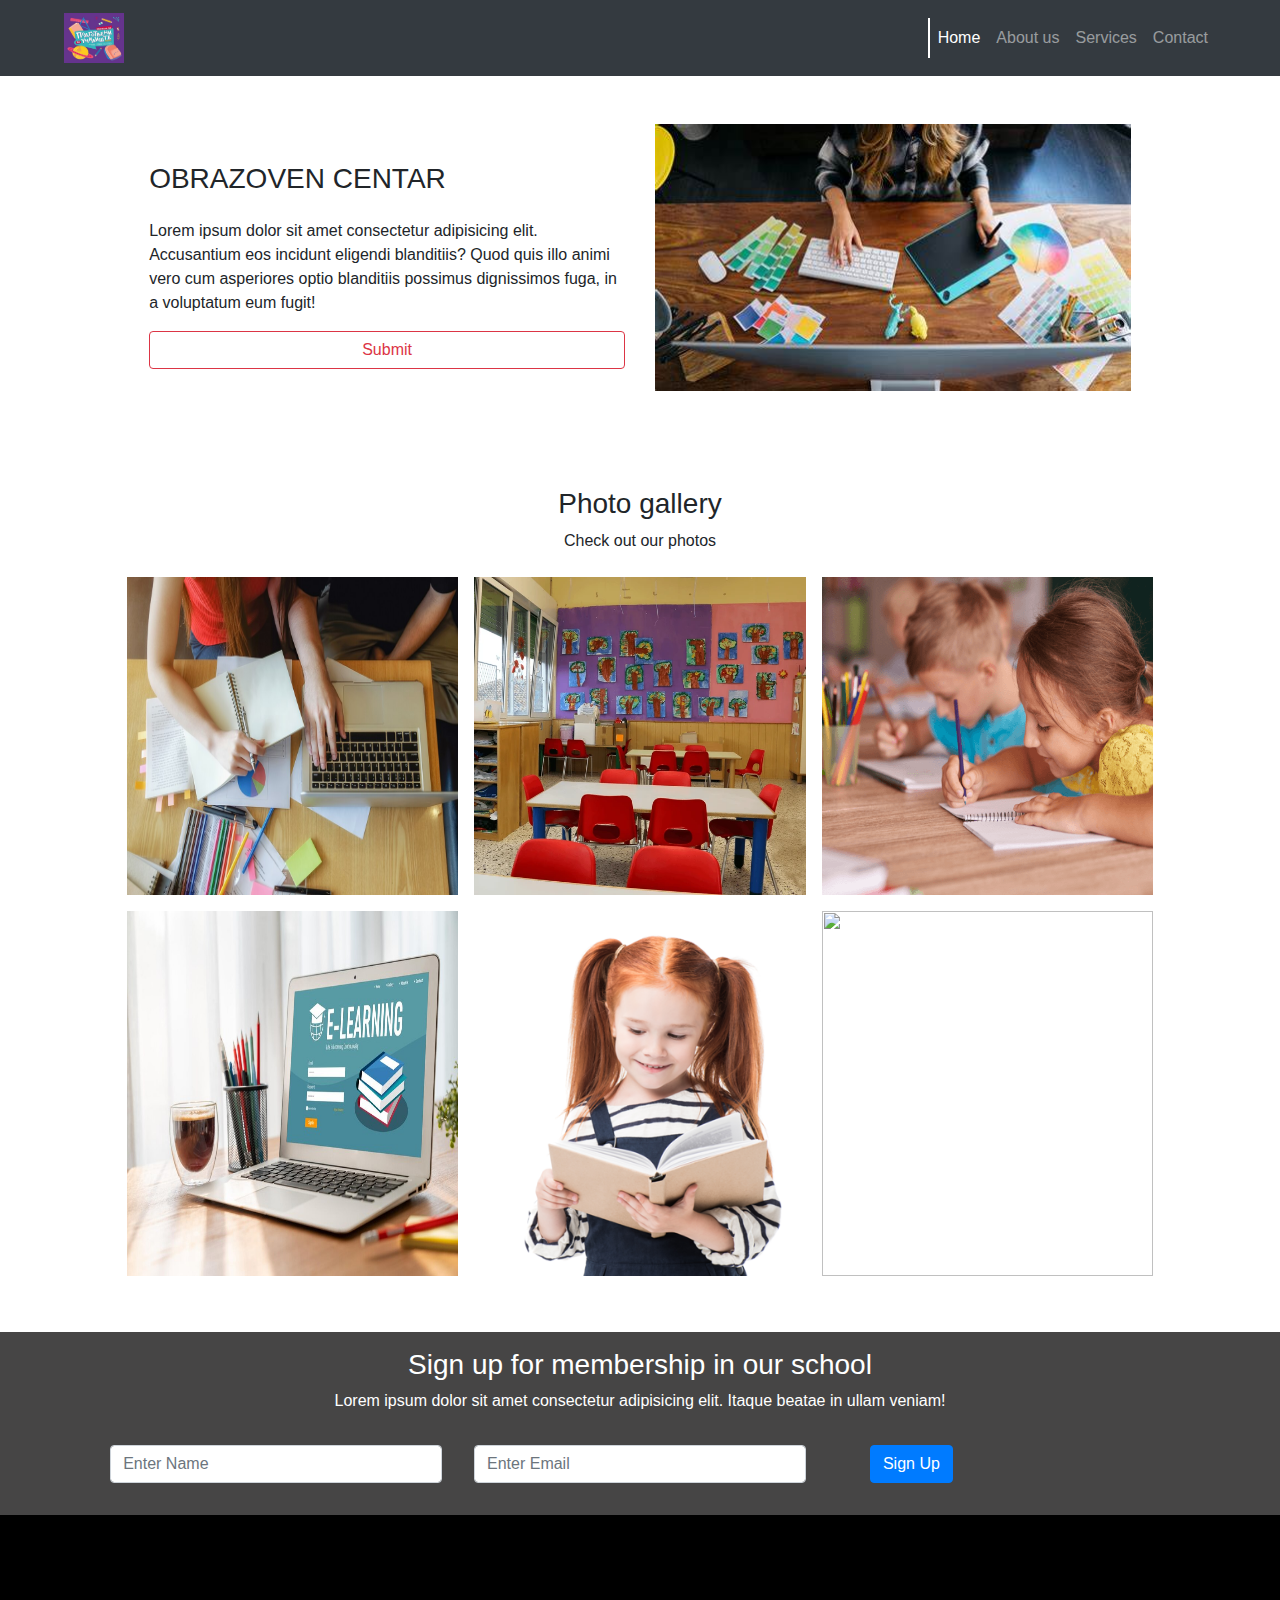
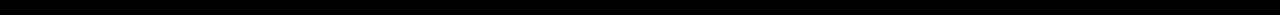
==== index.html @ 2b75426c "Add files via upload" ====
<!doctype html>
<html lang="en">

<head>
  <link rel="stylesheet" href="https://cdnjs.cloudflare.com/ajax/libs/font-awesome/6.1.1/css/all.min.css"
    integrity="sha512-KfkfwYDsLkIlwQp6LFnl8zNdLGxu9YAA1QvwINks4PhcElQSvqcyVLLD9aMhXd13uQjoXtEKNosOWaZqXgel0g=="
    crossorigin="anonymous" referrerpolicy="no-referrer" />

  <meta charset="utf-8">
  <meta name="viewport" content="width=device-width, initial-scale=1, shrink-to-fit=no">

 
  <link rel="stylesheet" href="https://stackpath.bootstrapcdn.com/bootstrap/4.4.1/css/bootstrap.min.css"
    integrity="sha384-Vkoo8x4CGsO3+Hhxv8T/Q5PaXtkKtu6ug5TOeNV6gBiFeWPGFN9MuhOf23Q9Ifjh" crossorigin="anonymous">
  <link rel="stylesheet" href="style.css">
  <link rel="stylesheet" href="blog.html">
  <title>Seminarska</title>
</head>

<body data-spy="scroll" data-target=".navbar" data-offset="0" class="position-relative">
  <nav class="navbar navbar-dark bg-dark navbar-expand-md ">
    <a class="navbar-brand text-uppercase pl-5" href="index.html">
      <img src="./Images/logo.png" width="60px" height="50px">
    </a>
    <button class="navbar-toggler  pl-5" type="button" data-toggle="collapse" data-target="#navbarNav,
    scrollspy" aria-control="navbarNav" aria-expanded="false" aria-label="Toggle navigation">
      <span class="navbar-toggler-icon"></span>
    </button>
  

    <div class="collapse navbar-collapse justify-content-end scrollspy " id="navbarNav">
      <ul class="navbar-nav ml-auto pr-5">
        <li class="nav-item active"><a href="index.html" class="nav-link">Home</a></li>
        <li class="nav-item"><a href="aboutus.html" class="nav-link">About us</a></li>
        <li class="nav-item"><a href="services.html" class="nav-link">Services</a></li>
        <li class="nav-item"><a href="contactus.html" class="nav-link">Contact</a></li>
      </ul>
    </div>
  </nav>



  <div class="row p-5">
    <div class="col-12 col-md-10 offset-md-1">
      <div class="row">
        <div class="col-12 col-md-6  d-flex justify-content-center align-items-left flex-column py-50 text-md-left">
          <h3 class="py-3 ">OBRAZOVEN  CENTAR</h3>
          <p>Lorem ipsum dolor sit amet consectetur adipisicing elit. Accusantium eos incidunt eligendi blanditiis? Quod
            quis illo animi vero cum asperiores optio blanditiis possimus dignissimos fuga, in a voluptatum eum fugit!
          </p>
          <a href="#"  class="btn btn-outline-danger width1 text-cupitalize border-danger">Submit</a>
        </div>
        <div class="col-12 col-md-6 d-flex justify-content-center align-items-center flex-column py-50 text-md-center">
          <img class="img1 w-100 v-100" src="./Images/i1.jfif"  alt="">
        </div>
      </div>
    </div>
  </div>






  <div class="row gallery p-5">
    <div class="col-12 col-md-10 offset-md-1">
      <div class="row">
        <div class="col-12  d-flex justify-content-center align-items-center flex-column py-50 text-md-center">
          <h3>Photo gallery</h3>
          <p>Check out our photos</p>
        </div>
        <div class="row">
          <div class="col-12 col-md-4  p-2 p-md-2 d-flex justify-content-center align-items-center flex-column py-50">
            <img class="img2 w-100 gallery-item h-100" src="./Images/rr6.jpg" alt="">
          </div>
          <div class="col-12 col-md-4 p-2 p-md-2 d-flex justify-content-center align-items-center flex-column py-50">
            <img class="img2 w-100 gallery-item h-100" src="./Images/rr9.jpg" alt="">
          </div>
          <div class="col-12 col-md-4 p-2 p-md-2 d-flex justify-content-center align-items-center flex-column py-50 ">
            <img class="img2 w-100 gallery-item h-100" src="./Images/rr12.jpg" alt="">
          </div>

          <div class="col-12 col-md-4 p-2 p-md-2  d-flex justify-content-center align-items-center flex-column py-50">
            <img class="img2 w-100 gallery-item h-100" src="./Images/rr3.jpg" alt="">
          </div>
          <div class="col-12 col-md-4 p-2 p-md-2 d-flex justify-content-center align-items-center flex-column py-50">
            <img class="img2 w-100 gallery-item h-100" src="./Images/rr10.jpg" alt="">
          </div>
          <div class="col-12 col-md-4 p-2 p-md-2  d-flex justify-content-center align-items-center flex-column py-50 ">
            <img class="img2 w-100 gallery-item h-100" src="./Images/rr4.jpg" alt="">
          </div>

        </div>
      </div>
    </div>
  </div>



  <div class="modal fade" id="gallery-popup" tabindex="-1" aria-labelledby="exampleModalLabel" aria-hidden="true">
    <div class="modal-dialog ">
      <div class="modal-content">
        <div class="modal-body">
          <img src="./Images/1.png" class="w-100 h-100 modal-img" alt="">
        </div>

      </div>
    </div>
  </div>



  <div class="row py-50 bg-light" id="contact">
    <div class="col-12 back2 py-3">
      <h3 class="text-center text-white">Sign up for membership in our school</h3>
      <p class="text-center text-white">Lorem ipsum dolor sit amet consectetur adipisicing elit. Itaque beatae in ullam
        veniam!</p>

      <div class="row">
        <div class="col-12 col-md-10 offset-md-1">
          <div class="row">
            <div class="col-12 col-md-4 p-3">
              <input type="text" class="form-control" placeholder="Enter Name">
            </div>
            <div class="col-12 col-md-4 p-3">
              <input type="email" class="form-control" placeholder="Enter Email">
            </div>
            <div class="col-12 pl-5 col-md-4 p-3">
              <a href="#" class="btn btn-primary  text-cupitalize">Sign Up</a>
            </div>
          </div>
        </div>
      </div>
    </div>
  </div>

  <footer>
    <div id="black1" class="back1 p-3 text-center text-white"> 
      <a href="fa-brands fa-facebook-f"><i class="fa-brands fa-facebook-f"></i>
      <a href="fa-brands fa-instagram"><i class="fa-brands fa-instagram"></i>
      <a href="fa-brands fa-linkedin-in"><i class="fa-brands fa-linkedin-in"></i>
      <a href="fa-solid fa-envelope"><i class="fa-solid fa-envelope"></i>
      <a href="fa-solid fa-lock"><i class="fa-solid fa-lock"></i>
      <a href="fa-solid fa-paper-plane"> <i class="fa-solid fa-paper-plane"></i>
      <div class="back1 pr-3 text-right text-blue"></div>
  </footer>




</body>

</html>
---- style.css ----
body{
    box-sizing: border-box;
}
.backgrimg{
  
    background-repeat: no-repeat;
    background-size: cover;
    background-position: center;
    height: 550px;
}
li a:hover{
    color:white !important;
}
.active{
    color: white;
    border-left: solid 2px white;
}
#black1{
    background-color: black;
    height: 100px;
}
#black1 i{
   margin:20px;
   background-position: center;
}

.back1{
    background-color: black;
}
.back2{
    background-color: rgb(70, 69, 69);
}
.backabout{
    background-image: url(./Images/rr1.jpg);
     background-repeat: no-repeat;
     background-size: cover;
     background-position:top;
     background-attachment: fixed;
     height: 350px;
 }
 .backcontact{
    background-image: url(./Images/rr1.jpg);
    opacity: 0.7;
     background-repeat: no-repeat;
     background-size: cover;
     background-position:top;
     background-attachment: fixed;
     height: 550px;
 }
.img1{
   background-repeat: no-repeat;
   background-size: cover;
   background-position:top;
   
    }
    .imgabout{
        background-repeat: no-repeat;
        background-size: cover;
        background-position:top;
        position: relative;
    
         }
.img2{
    background-repeat: no-repeat;
    background-size: cover;
    background-position:top;
    width: 350px;
    height: 350px;
}
.img3{
    background-repeat: no-repeat;
    background-size: cover;
    background-position:top;
    width: 100%;
    height: 250px;
}
.width1{
    width: 100%;
}
.btnwidth{
    width: 150px;
    
}

.m-250{
    margin-top:  250px;
    font-size:60px;
    
}
.b-200{
    bottom: 200px;
}
.b-350{
    bottom: 350px;
}
.pr{
    padding-right: 180px;
}
.pl{
    padding-left: 180px;
}

.alert-red{
    background-color: rgb(180, 10, 129);
    color:white;
    text-align: left;
}
.bott{
    position: relative;
    bottom:110px;
}
.color1{
    background-color: gray;
}

.gallery img{
    width: 100%;
    cursor:pointer;
}
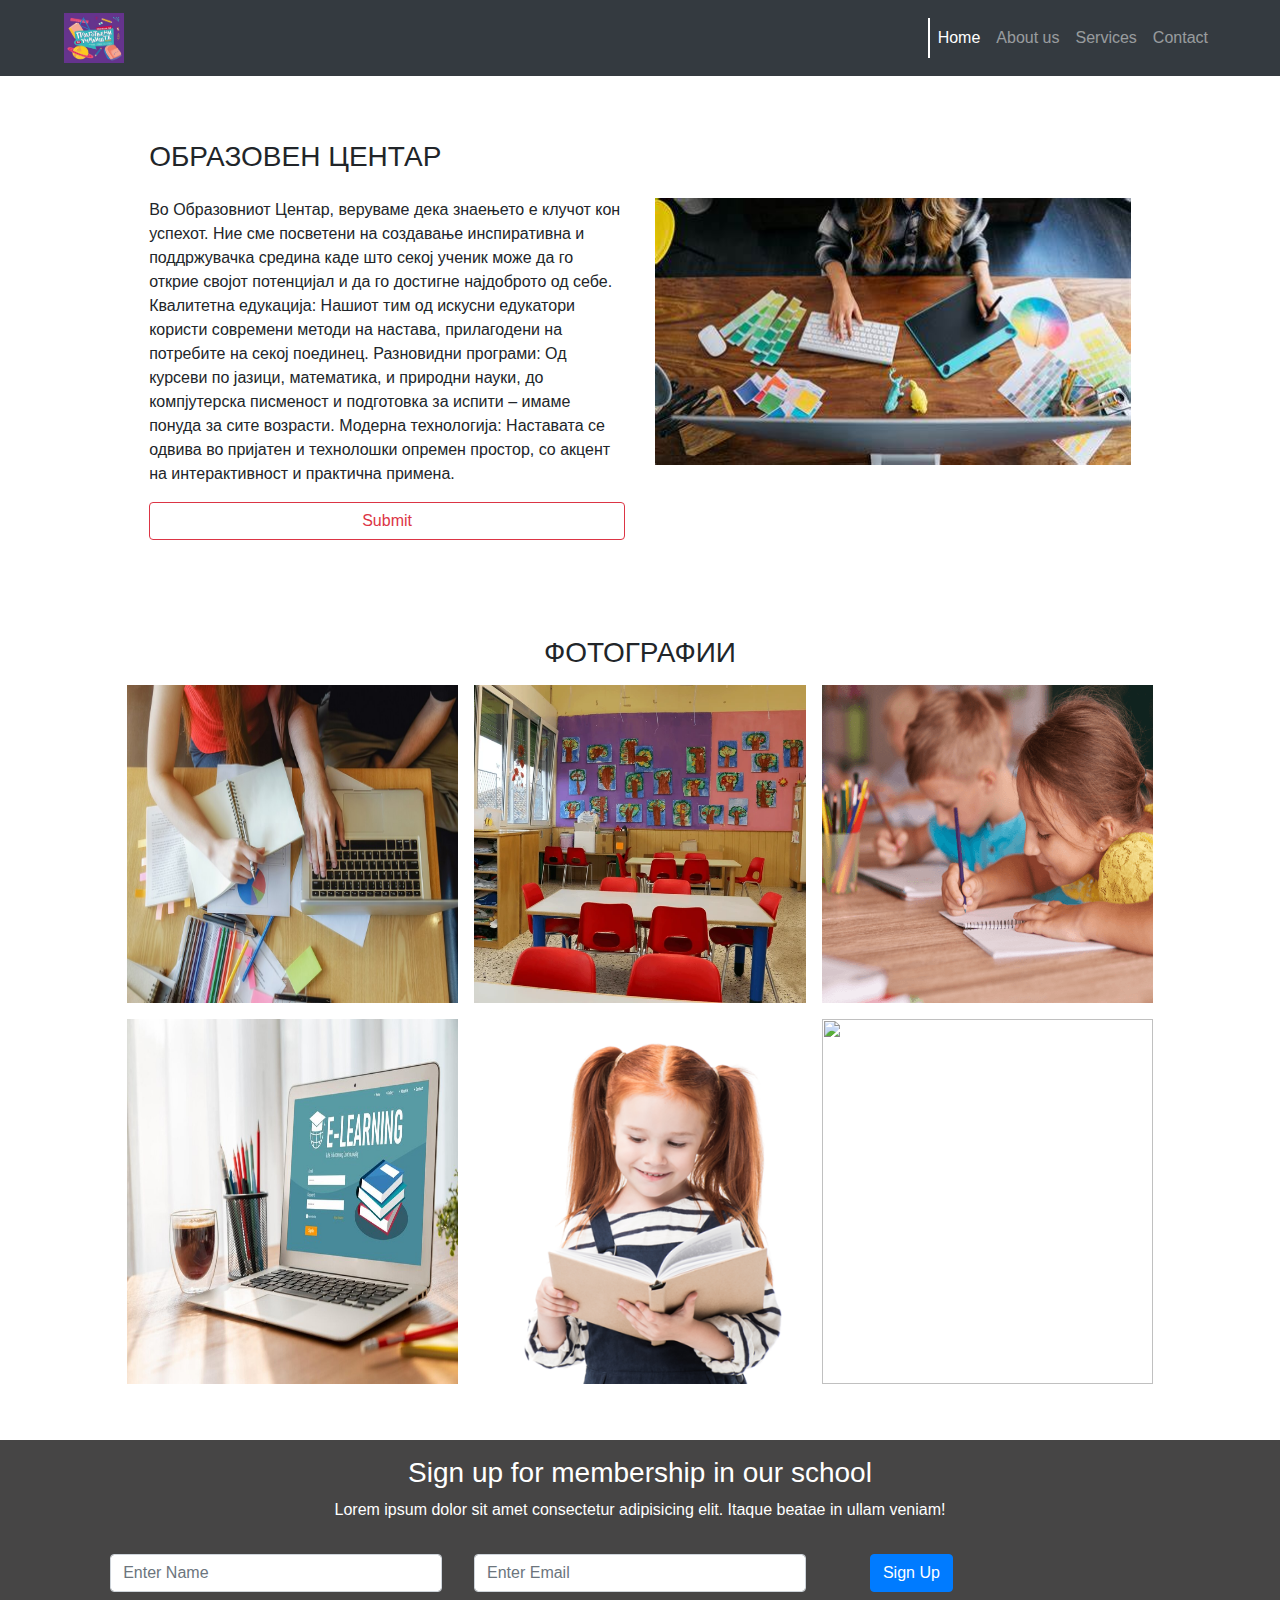
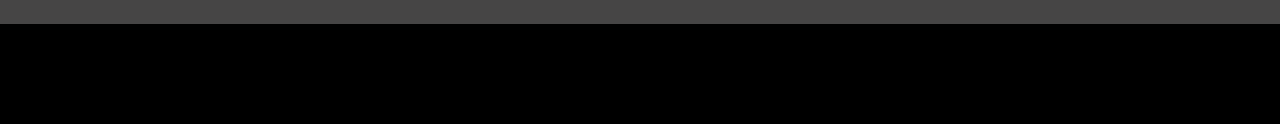
==== commit 6af8eef6: "Update index.html" ====
--- a/index.html
+++ b/index.html
@@ -44,9 +44,12 @@
     <div class="col-12 col-md-10 offset-md-1">
       <div class="row">
         <div class="col-12 col-md-6  d-flex justify-content-center align-items-left flex-column py-50 text-md-left">
-          <h3 class="py-3 ">OBRAZOVEN  CENTAR</h3>
-          <p>Lorem ipsum dolor sit amet consectetur adipisicing elit. Accusantium eos incidunt eligendi blanditiis? Quod
-            quis illo animi vero cum asperiores optio blanditiis possimus dignissimos fuga, in a voluptatum eum fugit!
+          <h3 class="py-3 ">ОБРАЗОВЕН ЦЕНТАР</h3>
+          <p>Во Образовниот Центар, веруваме дека знаењето е клучот кон успехот. Ние сме посветени на создавање инспиративна и поддржувачка средина каде што секој ученик може да го открие својот потенцијал и да го достигне најдоброто од себе.
+
+ Квалитетна едукација: Нашиот тим од искусни едукатори користи современи методи на настава, прилагодени на потребите на секој поединец.
+ Разновидни програми: Од курсеви по јазици, математика, и природни науки, до компјутерска писменост и подготовка за испити – имаме понуда за сите возрасти.
+ Модерна технологија: Наставата се одвива во пријатен и технолошки опремен простор, со акцент на интерактивност и практична примена.
           </p>
           <a href="#"  class="btn btn-outline-danger width1 text-cupitalize border-danger">Submit</a>
         </div>
@@ -66,8 +69,7 @@
     <div class="col-12 col-md-10 offset-md-1">
       <div class="row">
         <div class="col-12  d-flex justify-content-center align-items-center flex-column py-50 text-md-center">
-          <h3>Photo gallery</h3>
-          <p>Check out our photos</p>
+          <h3>ФОТОГРАФИИ</h3>
         </div>
         <div class="row">
           <div class="col-12 col-md-4  p-2 p-md-2 d-flex justify-content-center align-items-center flex-column py-50">
@@ -150,4 +152,4 @@
 
 </body>
 
-</html>+</html>
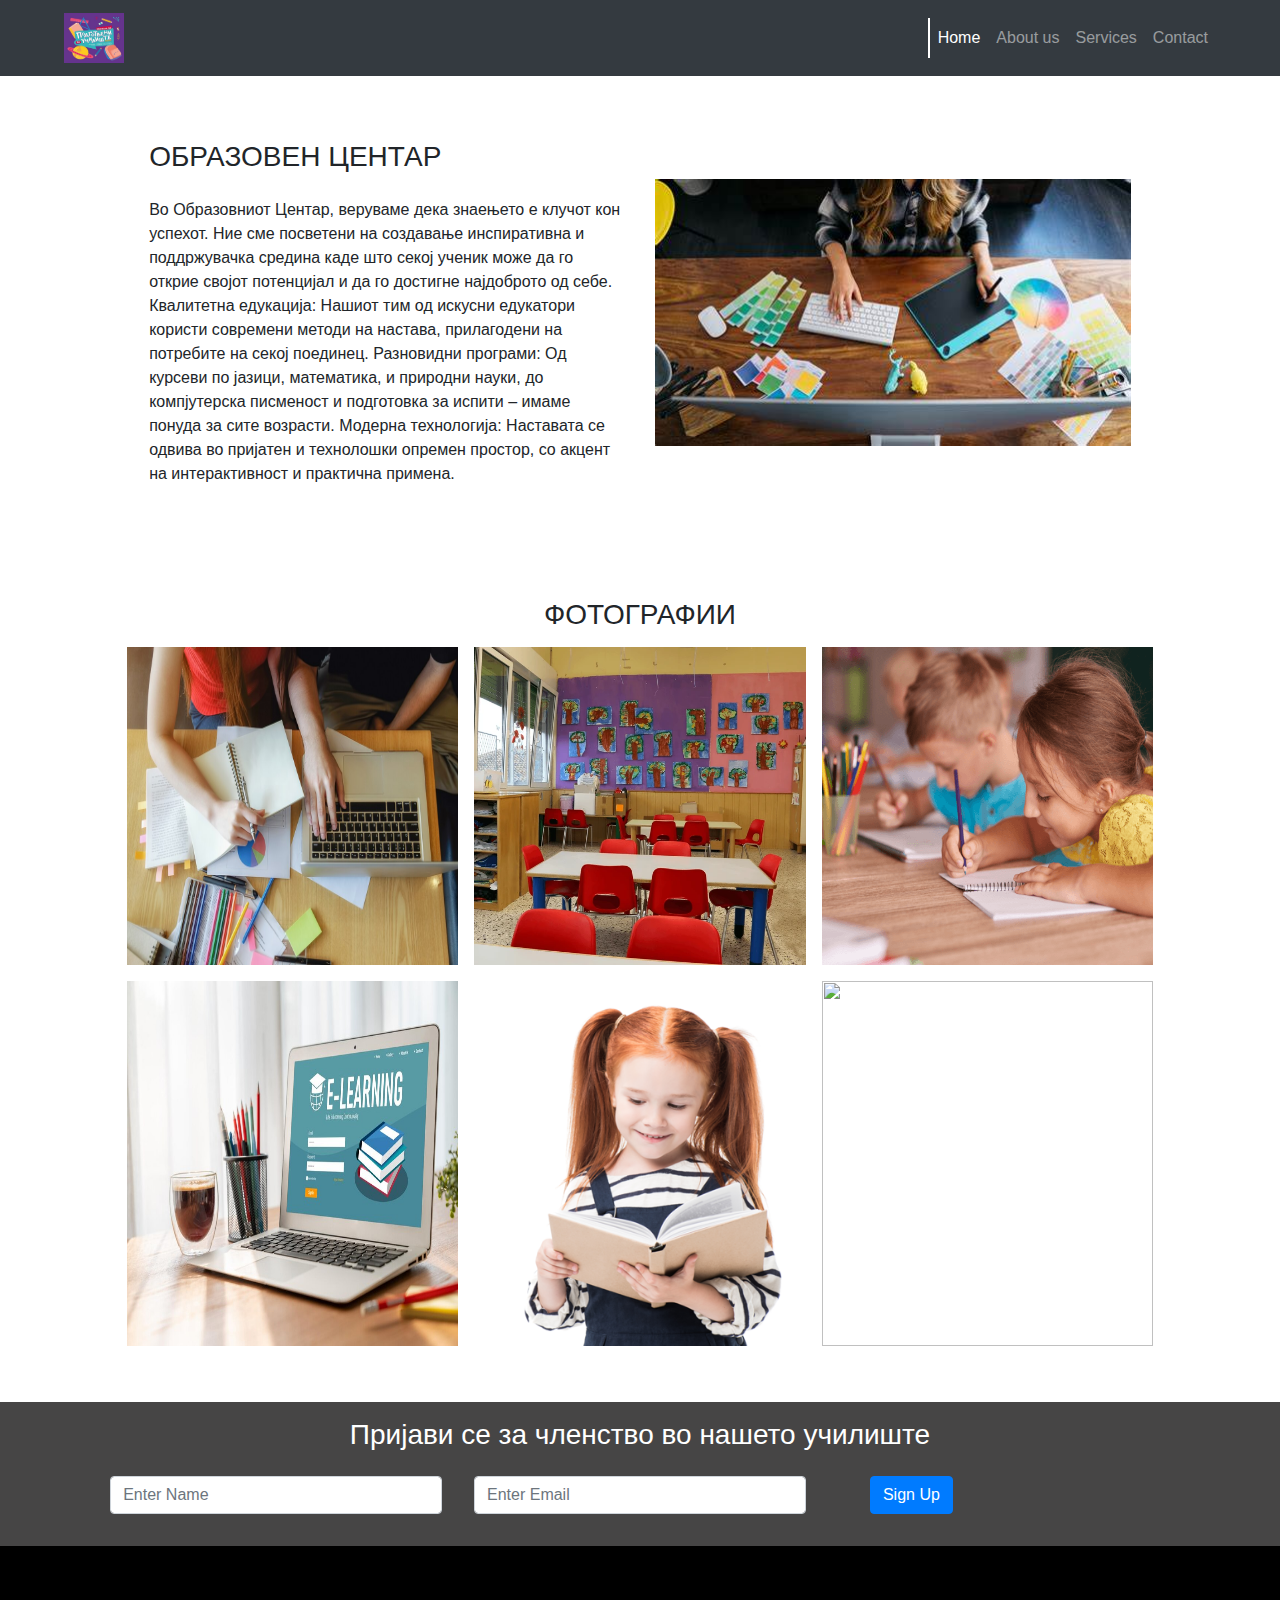
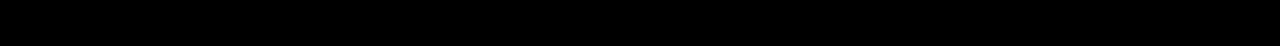
==== commit fbee70f5: "Update index.html" ====
--- a/index.html
+++ b/index.html
@@ -51,7 +51,6 @@
  Разновидни програми: Од курсеви по јазици, математика, и природни науки, до компјутерска писменост и подготовка за испити – имаме понуда за сите возрасти.
  Модерна технологија: Наставата се одвива во пријатен и технолошки опремен простор, со акцент на интерактивност и практична примена.
           </p>
-          <a href="#"  class="btn btn-outline-danger width1 text-cupitalize border-danger">Submit</a>
         </div>
         <div class="col-12 col-md-6 d-flex justify-content-center align-items-center flex-column py-50 text-md-center">
           <img class="img1 w-100 v-100" src="./Images/i1.jfif"  alt="">
@@ -114,9 +113,7 @@
 
   <div class="row py-50 bg-light" id="contact">
     <div class="col-12 back2 py-3">
-      <h3 class="text-center text-white">Sign up for membership in our school</h3>
-      <p class="text-center text-white">Lorem ipsum dolor sit amet consectetur adipisicing elit. Itaque beatae in ullam
-        veniam!</p>
+      <h3 class="text-center text-white">Пријави се за членство во нашето училиште</h3>
 
       <div class="row">
         <div class="col-12 col-md-10 offset-md-1">
